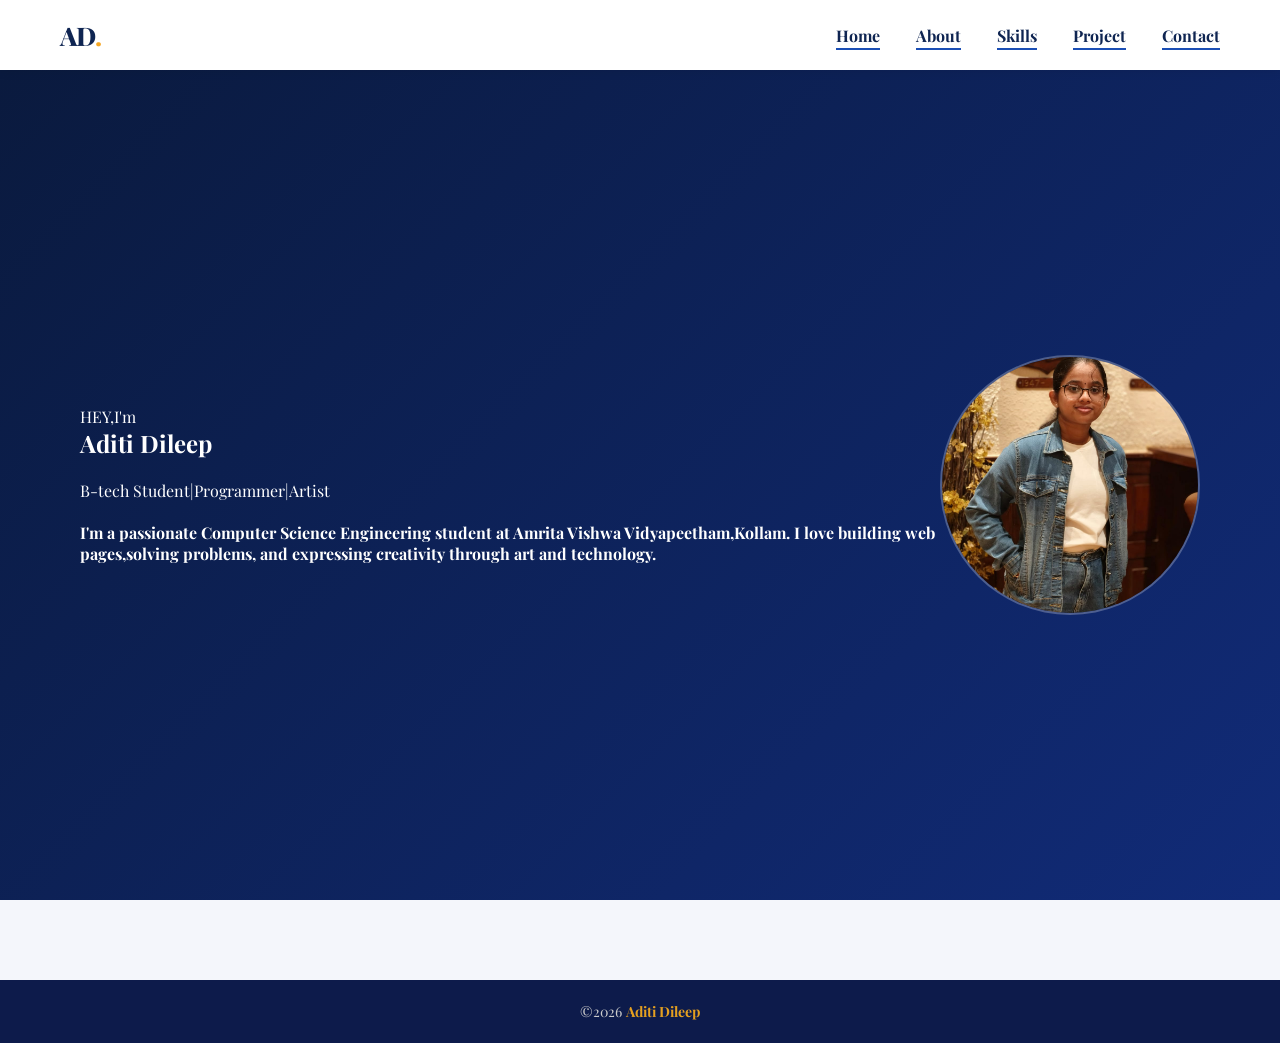
==== index.html @ b98bdac1 "Add files via upload" ====
<!DOCTYPE html>
<html lang="en">
<head>
    <meta charset="UTF-8">
    <meta name="viewport" content="width=device-width, initial-scale=1.0">
    <title>Aditi Dileep| Home</title>
    <link rel="stylesheet" href="mystyle.css">
</head>
<body>

    <nav>
        <a href="index.html" class="logo">AD<span>.</span></a>
        <ul>
            <li><a href="index.html" class="active">Home</a></li>
            <li><a href="about.html" class="active">About</a></li>
            <li><a href="skills.html" class="active">Skills</a></li>
            <li><a href="projects.html" class="active">Project</a></li>
            <li><a href="contact.html" class="active">Contact</a></li>
        </ul>
    </nav>

    <section class="hero">

        <div class=""hero-text">
            <p class=""greetng">HEY,I'm</p>
            <h1>Aditi Dileep</h1><br>
            
            <p class=""subtitle">B-tech Student|Programmer|Artist</p><br>

            <p class=""description">
                <b>I'm a passionate Computer Science Engineering student at Amrita Vishwa
                Vidyapeetham,Kollam. I love building web pages,solving
                problems, and expressing creativity through art and technology.</b>
            </p>
        </div>

        <div class="hero-right">
            <div class="avatar-circle">
                <img src="aditidileep.jpeg" alt="Aditi Dileep">
            </div>
        </div>
    </section>

    <footer>
        <p>©2026 <span>Aditi Dileep</span></p>
    </footer>
    
</body>
</html>
---- mystyle.css ----
@import url('https://fonts.googleapis.com/css2?family=Playfair+Display:wght@400;700;800&display=swap');
:root {
  --navy:#0d1b4b;
  --gold:#e5a020;
  --bg:#f0f2f7;
  --text:#fff;
}
*{margin:0;padding:0;box-sizing:border-box}
body{
  font-family:'Playfair Display',serif;
  background:#f4f6fb;
  color:#fff;
}
nav{
  display:flex;justify-content:space-between;align-items:center;
  padding:18px 60px;background:#fff;
  box-shadow:0 2px 10px rgba(0,0,0,.07);
  position:sticky;top:0;z-index:100;color:#333;
}
.logo{font-size:1.6rem;font-weight:800;color:#0f2552;text-decoration:none}
.logo span{color:#f5a623}
nav ul{list-style:none;display:flex;gap:36px}
nav ul a{text-decoration:none;color:#0f2552;font:500 .95rem inherit;transition:.3s;}
nav ul a:hover,
nav ul a.active{color:#0f2552;font-weight:700}
nav ul a.active{border-bottom:2px solid #1a4eb5;padding-bottom:2px}
.hero{
  background:linear-gradient(135deg,#0a1a3e,#112b78);min-height:calc(100vh - 70px);
  display:flex;justify-content:space-between;align-items:center;padding:80px;}
.hero-text{max-width:550px}
.greeting{color:#f5a623;font:700 .85rem;letter-spacing:.15rem;margin-bottom:14px}
.hero-text h1{font-size:4rem;font-weight:800;color:#fff;margin-bottom:10px}
.subtitle{color:rgba(255,255,255,.6);margin-bottom:20px}
.description{color:rgba(255,255,255,.75);line-height:1.7;margin-bottom:36px}
.hero-buttons{display:flex;gap:16px}
.avatar-circle{width:260px;height:260px;border-radius:50%;background:rgba(255,255,255,.08);
  border:2px solid rgba(255,255,255,.2);display:flex;align-items:center;justify-content:center;
  font-size:7rem;overflow:hidden;}
.avatar-circle img{width:100%;height:100%;object-fit:cover}
.location-badge{background:rgba(255,255,255,.1);color:rgba(255,255,255,.85);
  padding:8px 18px;border-radius:50px;font-size:.85rem;}
.section,.about-section,.skills-section{
  max-width:850px;margin:auto;padding:70px 30px;}
.section-title,.about-heading{
  font:800 2.4rem 'Playfair Display',serif;
  color:var(--navy);}
.section-title span,.about-heading span{color:var(--gold)}
.underline{
  width:50px;height:3px;background:var(--gold);
  border-radius:2px;margin:10px 0 28px;}
.about-description{color:#444;line-height:1.8;margin-bottom:50px}
.edu-heading{font:700 1.3rem 'Playfair Display',serif;color:#0f2552;margin-bottom:24px}
.edu-list{display:flex;flex-direction:column;gap:20px}
.edu-item{border-left:3px solid #1a4eb5;padding-left:16px}
.edu-name{color:#333}
.skills-list{list-style:none;display:flex;flex-direction:column;gap:14px;margin-bottom:50px;}
.skills-list li{
  font-size:1rem;color:#333;
  padding:14px 20px;
  border-left:3px solid #1a4eb5;
  background:#f4f6fb;border-radius:8px;}
.hobbies-heading{font-size:1.4rem;font-weight:700;color:#0f2552;margin-bottom:10px}
.projects-grid{
  display:grid;grid-template-columns:repeat(auto-fill,minmax(280px,1fr));gap:28px;}
.card{background:#fff;border-radius:10px;
  padding:28px 26px;box-shadow:0 4px 18px rgba(13,27,75,.08);
  border-top:4px solid var(--navy);transition:.25s;}
.card:hover{transform:translateY(-6px);box-shadow:0 10px 28px rgba(13,27,75,.14)}
.card-icon{font-size:2rem;margin-bottom:14px}
.card h3{font-size:1.15rem;color:var(--navy);margin-bottom:10px}
.card p{font-size:.9rem;color:#555;line-height:1.65;margin-bottom:18px}
.tags{display:flex;flex-wrap:wrap;gap:8px;margin-bottom:18px}
.tag{background:#e8ecf8;color:var(--navy);
  font-size:.75rem;padding:4px 10px;
  border-radius:20px;font-weight:700;}
.card-link{font-size:.85rem;color:var(--gold);
  font-weight:700;text-decoration:none;
  border-bottom:1.5px solid var(--gold);}
.card-link:hover{color:var(--navy);border-color:var(--navy)}
.section{max-width:700px}
.intro-text{font-size:1rem;color:#555;margin-bottom:40px;line-height:1.7}
.contact-list{display:flex;flex-direction:column;gap:20px}
.contact-item{
  display:flex;align-items:center;gap:20px;
  background:#fff;padding:20px 24px;border-radius:10px;
  box-shadow:0 4px 16px rgba(13,27,75,.07);
  border-left:4px solid var(--navy);
  text-decoration:none;color:inherit;
  transition:.2s;}
.contact-item:hover{transform:translateX(6px)}
.contact-icon{
  width:46px;height:46px;border-radius:50%;
  background:#e8ecf8;
  display:flex;align-items:center;justify-content:center;
  font-size:1.3rem;}
.contact-info label{
  font-size:.75rem;font-weight:700;
  color:var(--gold);letter-spacing:.08em;}
.contact-info span{font-size:.97rem;color:var(--navy);font-weight:600}
footer{
  background:var(--navy);
  color:#ccc;
  text-align:center;
  padding:22px;
  font-size:.88rem;
  margin-top:80px;}
footer span{color:var(--gold);font-weight:700}
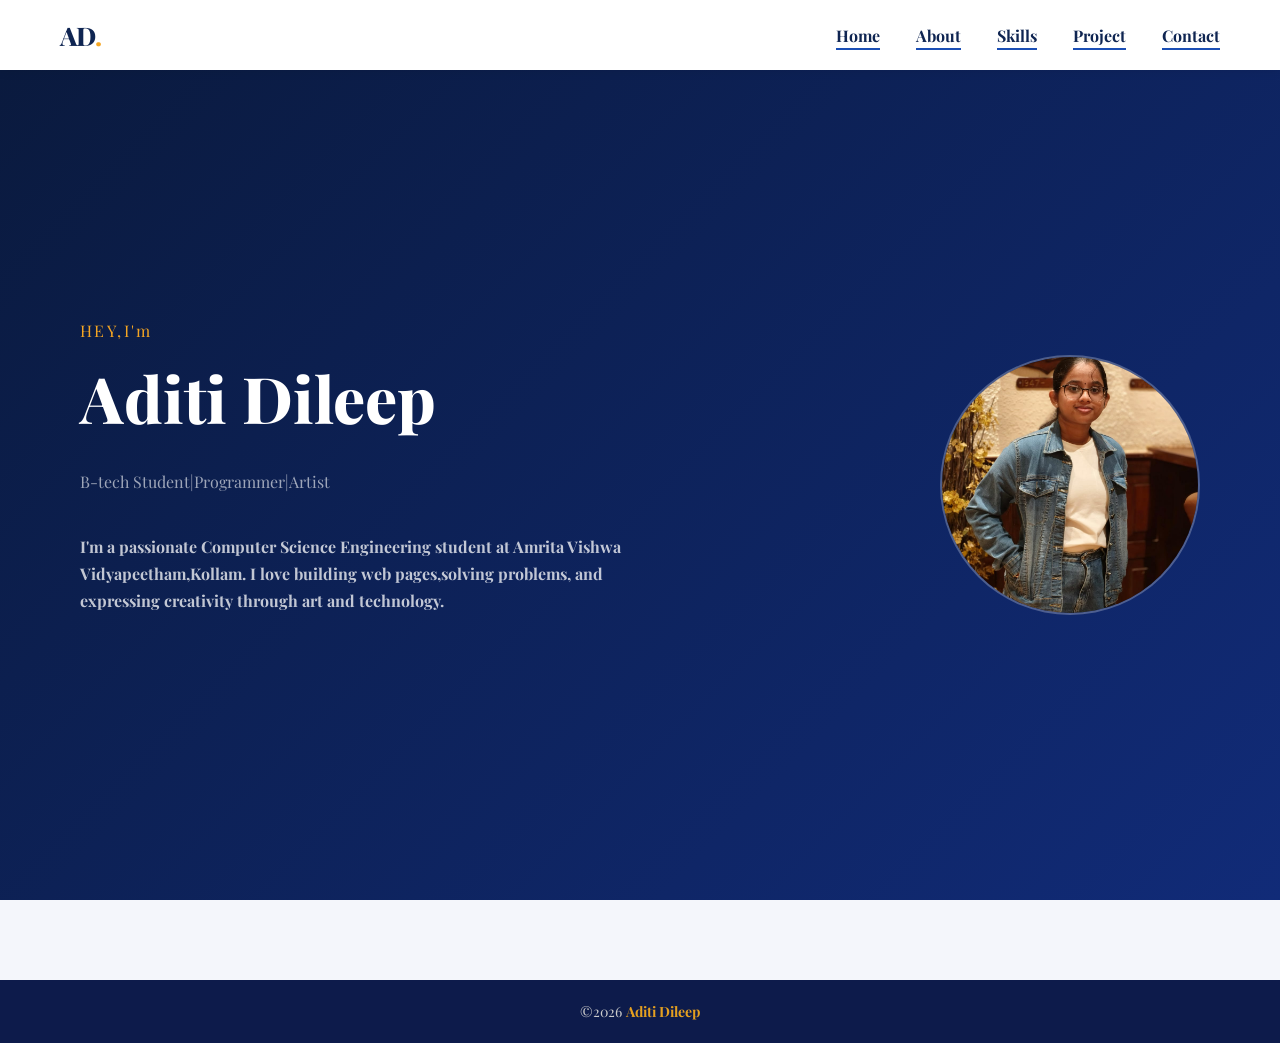
==== commit 3d6fbbe8: "Update index.html" ====
--- a/index.html
+++ b/index.html
@@ -21,13 +21,13 @@
 
     <section class="hero">
 
-        <div class=""hero-text">
-            <p class=""greetng">HEY,I'm</p>
+        <div class="hero-text">
+            <p class="greeting">HEY,I'm</p>
             <h1>Aditi Dileep</h1><br>
             
-            <p class=""subtitle">B-tech Student|Programmer|Artist</p><br>
+            <p class="subtitle">B-tech Student|Programmer|Artist</p><br>
 
-            <p class=""description">
+            <p class="description">
                 <b>I'm a passionate Computer Science Engineering student at Amrita Vishwa
                 Vidyapeetham,Kollam. I love building web pages,solving
                 problems, and expressing creativity through art and technology.</b>
@@ -46,4 +46,4 @@
     </footer>
     
 </body>
-</html>+</html>
